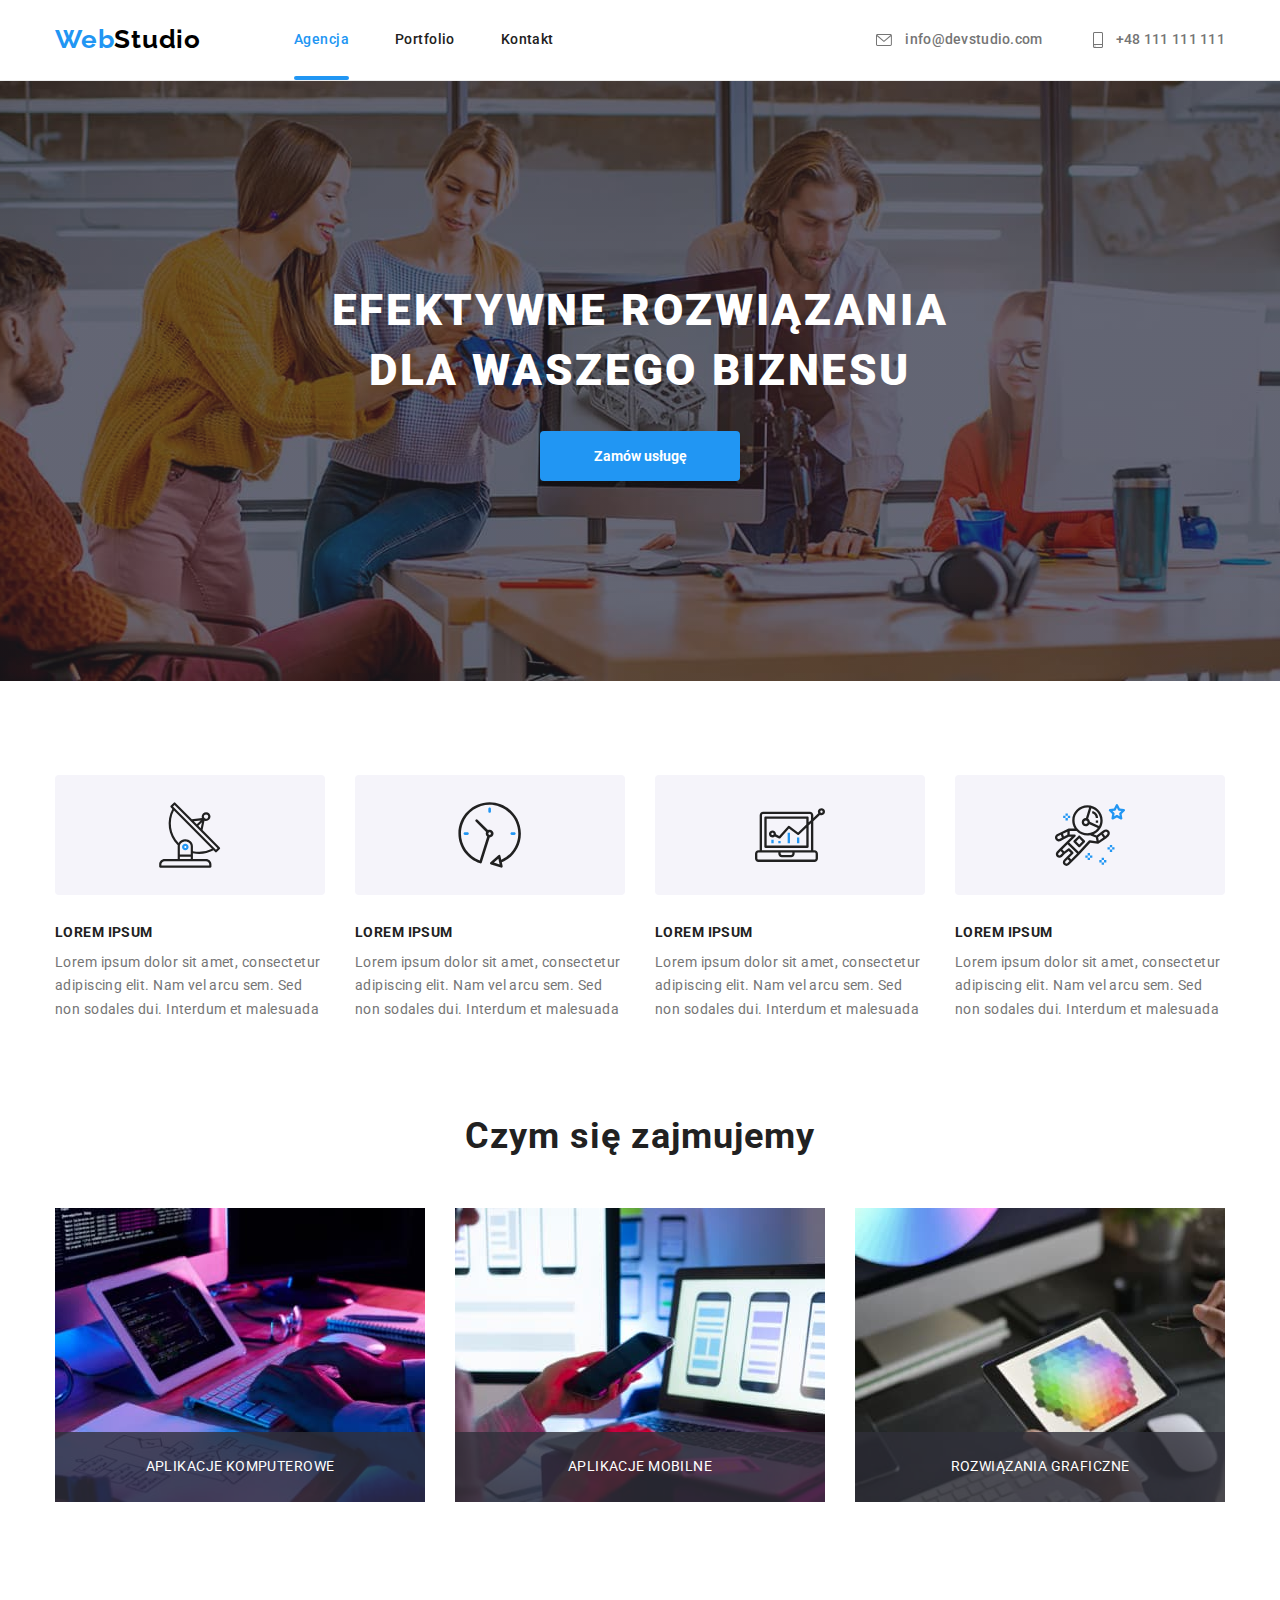
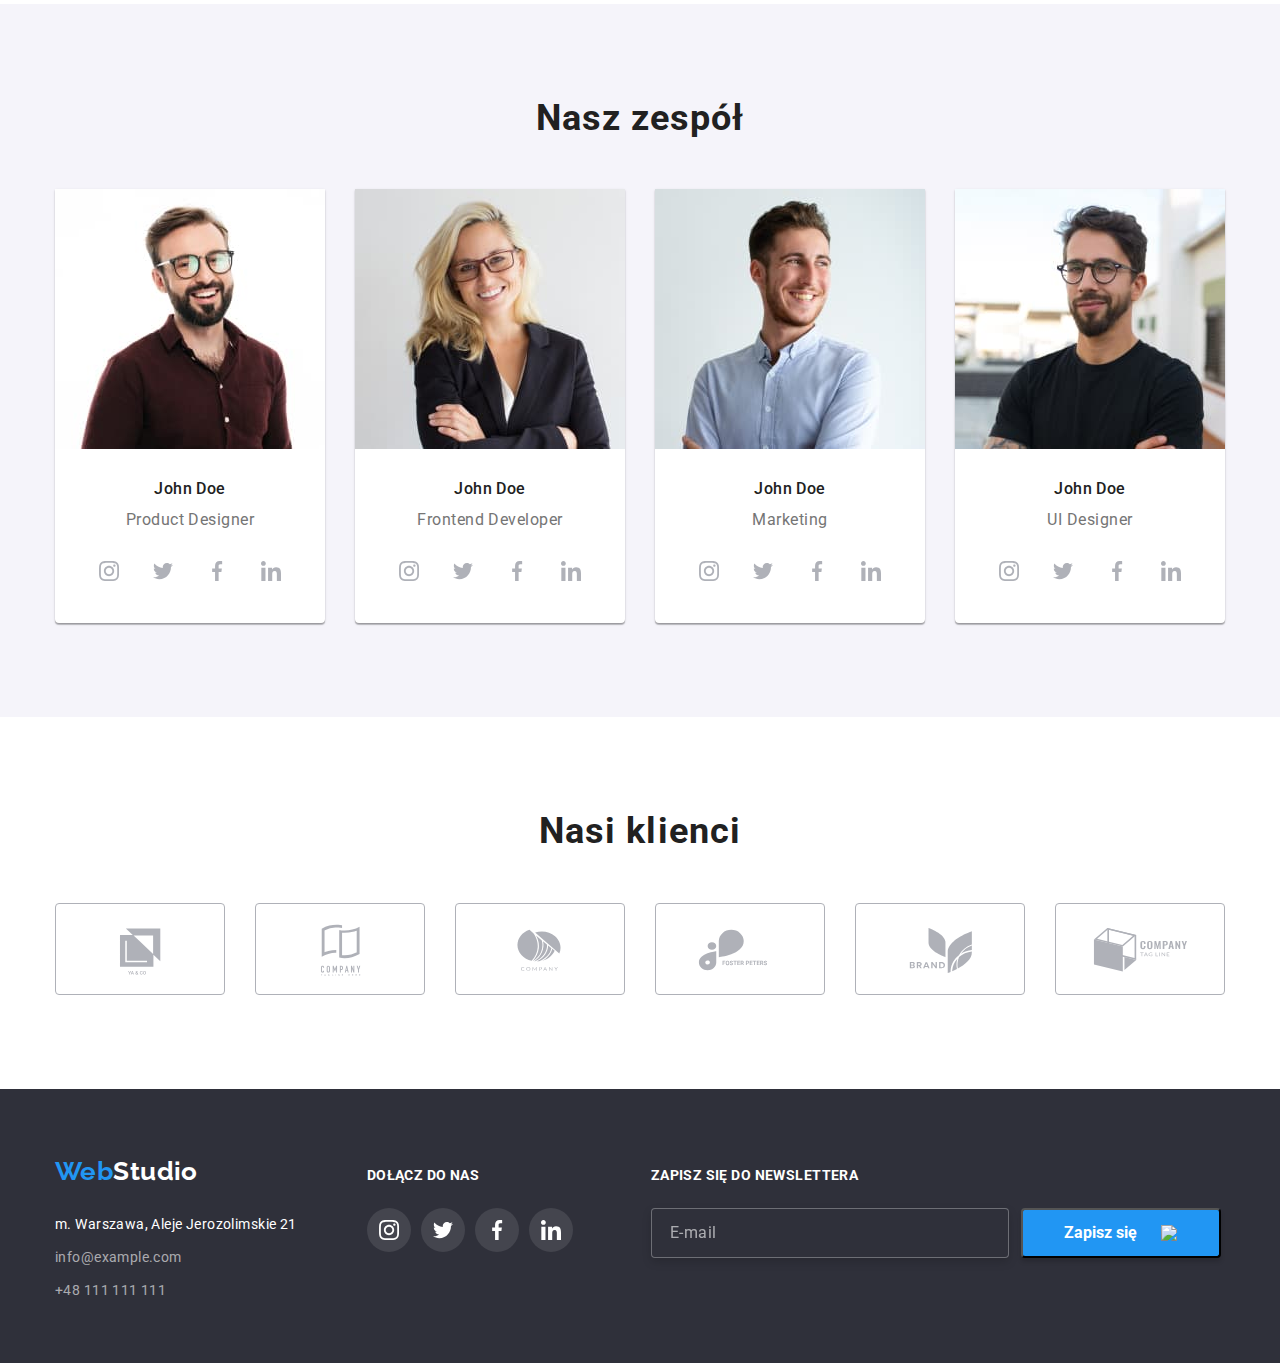
==== index.html @ 7f66ee66 "Created modal-form" ====
<!DOCTYPE html>
<html lang="pl">
  <head>
    <meta charset="utf-8" />
    <title>WebStudio</title>
    <link rel="stylesheet" href="css/modern-normalize.min.css" />
    <link rel="preconnect" href="https://fonts.googleapis.com" />
    <link rel="preconnect" href="https://fonts.gstatic.com" crossorigin />
    <link
      href="https://fonts.googleapis.com/css2?family=Raleway:wght@700&family=Roboto:wght@400;500;700;900&display=swap"
      rel="stylesheet"
    />
    <link rel="stylesheet" href="./css/styles.css" />
  </head>
  <body>
    <header class="header">
      <div class="container head">
        <a class="logo" href="index.html" title="Strona główna"
          ><span class="logo-color">Web</span>Studio</a
        >
        <nav class="nav">
          <ul class="nav-list list">
            <li>
              <a class="nav-link active" href="index.html">Agencja</a>
            </li>
            <li>
              <a class="nav-link" href="portfolio.html">Portfolio</a>
            </li>
            <li>
              <a class="nav-link" href="#">Kontakt</a>
            </li>
          </ul>
        </nav>
        <ul class="contact-list list">
          <li>
            <a class="contact-link" href="mailto:info@devstudio.com"
              ><svg class="nav-icon" width="16" height="12">
                <use href="./images/icons.svg#icon-envelope"></use>
              </svg>
              info@devstudio.com</a
            >
          </li>
          <li>
            <a class="contact-link" href="tel:48111111111">
              <svg class="nav-icon" width="10" height="16">
                <use href="./images/icons.svg#icon-smartphone"></use>
              </svg>
              +48 111 111 111
            </a>
          </li>
        </ul>
      </div>
    </header>
    <main>
      <section class="section top-background">
        <div class="container ">
          <h1 class="top-title">EFEKTYWNE ROZWIĄZANIA DLA WASZEGO BIZNESU</h1>
          <button type="button" class="top-button" data-modal-open>Zamów usługę</button>
        </div>
      </section>
      <section class="section content-list">
        <div class="container">
          <ul class="box list">
            <li>
              <div class="advantage-box">
                <svg class="adventage-icon" width="65.32" height="70">
                  <use href="./images/icons.svg#icon-antenne"></use>
                </svg>
              </div>
              <h3 class="content-title">lorem ipsum</h3>
              <p class="content-text">
                Lorem ipsum dolor sit amet, consectetur adipiscing elit. Nam vel
                arcu sem. Sed non sodales dui. Interdum et malesuada
              </p>
            </li>
            <li>
              <div class="advantage-box">
                <svg class="adventage-icon" width="65.32" height="70">
                  <use href="./images/icons.svg#icon-clock"></use>
                </svg>
              </div>
              <h3 class="content-title">lorem ipsum</h3>
              <p class="content-text">
                Lorem ipsum dolor sit amet, consectetur adipiscing elit. Nam vel
                arcu sem. Sed non sodales dui. Interdum et malesuada
              </p>
            </li>
            <li>
              <div class="advantage-box">
                <svg class="advantage-icon" width="70" height="70">
                  <use href="./images/icons.svg#icon-diagram"></use>
                </svg>
              </div>
              <h3 class="content-title">lorem ipsum</h3>
              <p class="content-text">
                Lorem ipsum dolor sit amet, consectetur adipiscing elit. Nam vel
                arcu sem. Sed non sodales dui. Interdum et malesuada
              </p>
            </li>
            <li>
              <div class="advantage-box">
                <svg class="advantage-icon" width="70" height="70">
                  <use href="./images/icons.svg#icon-astronout1"></use>
                </svg>
              </div>
              <h3 class="content-title">lorem ipsum</h3>
              <p class="content-text">
                Lorem ipsum dolor sit amet, consectetur adipiscing elit. Nam vel
                arcu sem. Sed non sodales dui. Interdum et malesuada
              </p>
            </li>
          </ul>
        </div>
      </section>
      <section class="section job">
        <div class="container">
          <h2 class="secondary-title">Czym się zajmujemy</h2>
          <ul class="job-list list">
            <li class="job-item">
              <img
                src="images/keyboard.jpg"
                alt="picture shows hands typing on a keyboard"
                width="370px"
                height="294px"
              />
              <p class="job-caption">aplikacje komputerowe</p>
            <li class="job-item">
              <img
                src="images/notebook.jpg"
                alt="picture shows hand holding a mobile phone over laptop keyborad"
                width="370px"
                height="294px"
              />
              <p class="job-caption">aplikacje mobilne</p>
            </li>
            <li class="job-item">
              <img
                src="images/tablet.jpg"
                alt="hand holding a tablet over computer keyboard"
                width="370px"
                height="294px"
              />
              <p class="job-caption">rozwiązania graficzne</p>
            </li>
          </ul>
        </div>
      </section>
      <section class="section team-background">
        <div class="container">
          <h2 class="secondary-title">Nasz zespół</h2>
          <ul class="team-list list">
            <li class="team-card">
              <figure>
                <img
                  class="team-img"
                  src="images/product-designer.jpg"
                  alt="man in red shirt with glasses"
                  width="270px"
                  height="260px"
                />
                <figcaption>
                  <h3 class="team-title">John Doe</h3>
                  <span class="team-text">Product Designer</span>
                </figcaption>
              </figure>
              <div class="social-box">
                <ul class="social-media list">
                  <li>
                    <a href="#" class="social-icon-link">
                      <svg class="icon" width="20" height="20">
                        
                        <use href="./images/icons.svg#icon-instagram"></use>
                      </svg>
                    </a>
                  </li>
                  <li>
                    <a href="#" class="social-icon-link">
                      <svg class="icon" width="20" height="20">
                        <use href="./images/icons.svg#icon-twitter"></use>
                      </svg>
                    </a>
                  </li>
                  <li>
                    <a href="#" class="social-icon-link">
                      <svg class="icon" width="20" height="20">
                        <use href="./images/icons.svg#icon-facebook"></use>
                      </svg>
                    </a>
                  </li>
                  <li>
                    <a href="#" class="social-icon-link">
                      <svg class="icon border" width="20" height="20">
                        <use href="./images/icons.svg#icon-linkedin"></use>
                      </svg>
                    </a>
                  </li>
                </ul>
              </div>
            </li>
            <li class="team-card">
              <figure>
                <img
                  class="team-img"
                  src="images/frontened-developer.jpg"
                  alt="woman with long blond hair with glasses"
                  width="270px"
                  height="260px"
                />
                <figcaption>
                  <h3 class="team-title">John Doe</h3>
                  <span class="team-text">Frontend Developer</span>
                </figcaption>
              </figure>
              <div class="social-box">
                <ul class="social-media list">
                  <li>
                    <a href="#" class="social-icon-link">
                      <svg class="icon" width="20" height="20">
                        <use href="./images/icons.svg#icon-instagram"></use>
                      </svg>
                    </a>
                  </li>
                  <li>
                    <a href="#" class="social-icon-link">
                      <svg class="icon" width="20" height="20">
                        <use href="./images/icons.svg#icon-twitter"></use>
                      </svg>
                    </a>
                  </li>
                  <li>
                    <a href="#" class="social-icon-link">
                      <svg class="icon" width="20" height="20">
                        <use href="./images/icons.svg#icon-facebook"></use>
                      </svg>
                    </a>
                  </li>
                  <li>
                    <a href="#" class="social-icon-link">
                      <svg class="icon border" width="20" height="20">
                        <use href="./images/icons.svg#icon-linkedin"></use>
                      </svg>
                    </a>
                  </li>
                </ul>
              </div>
            </li>
            <li class="team-card">
              <figure>
                <img
                  class="team-img"
                  src="images/marketing-specialist.jpg"
                  alt="man in blue shirt with short brown hair"
                  width="270px"
                  height="260px"
                />
                <figcaption>
                  <h3 class="team-title">John Doe</h3>
                  <span class="team-text">Marketing</span>
                </figcaption>
              </figure>
              <div class="social-box">
                <ul class="social-media list">
                  <li>
                    <a href="#" class="social-icon-link">
                      <svg class="icon" width="20" height="20">
                        <use href="./images/icons.svg#icon-instagram"></use>
                      </svg>
                    </a>
                  </li>
                  <li>
                    <a href="#" class="social-icon-link">
                      <svg class="icon" width="20" height="20">
                        <use href="./images/icons.svg#icon-twitter"></use>
                      </svg>
                    </a>
                  </li>
                  <li>
                    <a href="#" class="social-icon-link">
                      <svg class="icon" width="20" height="20">
                        <use href="./images/icons.svg#icon-facebook"></use>
                      </svg>
                    </a>
                  </li>
                  <li>
                    <a href="#" class="social-icon-link">
                      <svg class="icon border" width="20" height="20">
                        <use href="./images/icons.svg#icon-linkedin"></use>
                      </svg>
                    </a>
                  </li>
                </ul>
              </div>
            </li>
            <li class="team-card">
              <figure>
                <img
                  class="team-img"
                  src="images/ui-designer.jpg"
                  alt="man in black shirt with glasses"
                  width="270px"
                  height="260px"
                />
                <figcaption>
                  <h3 class="team-title">John Doe</h3>
                  <span class="team-text">UI Designer</span>
                </figcaption>
              </figure>
              <div class="social-box">
                <ul class="social-media list">
                  <li>
                    <a href="#" class="social-icon-link">
                      <svg class="icon" width="20" height="20">
                        <use href="./images/icons.svg#icon-instagram"></use>
                      </svg>
                    </a>
                  </li>
                  <li>
                    <a href="#" class="social-icon-link">
                      <svg class="icon" width="20" height="20">
                        <use href="./images/icons.svg#icon-twitter"></use>
                      </svg>
                    </a>
                  </li>
                  <li>
                    <a href="#" class="social-icon-link">
                      <svg class="icon" width="20" height="20">
                        <use href="./images/icons.svg#icon-facebook"></use>
                      </svg>
                    </a>
                  </li>
                  <li>
                    <a href="#" class="social-icon-link">
                      <svg class="icon" width="20" height="20">
                        <use href="./images/icons.svg#icon-linkedin"></use>
                      </svg>
                    </a>
                  </li>
                </ul>
              </div>
            </li>
          </ul>
        </div>
      </section>
      <section class="section">
        <div class="container">
          <h2 class="secondary-title">Nasi klienci</h2>
          <div class="client list">
              <a href="#" class="client-link">
                <svg class="client-icon" width="106px" height="60">
                  <use href="./images/icons.svg#icon-ya-co"></use>
                </svg>
              </a>
              <a href="#" class="client-link">
                <svg class="client-icon" width="106px" height="60">
                  <use href="./images/icons.svg#icon-tagline-here"></use>
                </svg>
              </a>
              <a href="#" class="client-link">
                <svg class="client-icon" width="106px" height="60">
                  <use href="./images/icons.svg#icon-company"></use>
                </svg>
              </a>
              <a href="#" class="client-link">
                <svg class="client-icon" width="106px" height="60">
                  <use href="./images/icons.svg#icon-foster"></use>
                </svg>
              </a>
              <a href="#" class="client-link">
                <svg class="client-icon" width="106px" height="60">
                  <use href="./images/icons.svg#icon-brand"></use>
                </svg>
              </a>
              <a href="#" class="client-link">
                <svg class="client-icon" width="106px" height="60">
                  <use href="./images/icons.svg#icon-tag-line"></use>
                </svg>
              </a>
        </div>
      </section>
    </main>
    <footer class="footer">
      <div class="container">
        <div class="footer-box">
          <div>
        <a class="logo-footer" href="index.html" title="Strona główna"
          ><span class="logo-color">Web</span>Studio</a>
        <address>
          <ul class="list">
            <li class="footer-item">
              <a class="footer-address">m. Warszawa, Aleje Jerozolimskie 21</a>
            </li>
            <li class="footer-item">
              <a class="address-link" href="mailto:info@example.com">
                info@example.com</a
              >
            </li>
            <li>
              <a class="address-link tel" href="tel:48111111111">+48 111 111 111</a>
            </li>
          </ul>
        </address>
      </div>
          <div class="join-us-box">
          <p class="join-us">Dołącz do nas</p>
          <ul class="footer-icon-list">
            <li>
              <a href="#" class="footer-icon-link">
                <svg class="icon-footer" width="20" height="20">
                  <use href="./images/icons.svg#icon-instagram"></use>
                </svg>
              </a>
            </li>
            <li>
              <a href="#" class="footer-icon-link">
                <svg class="icon-footer" width="20" height="20">
                  <use href="./images/icons.svg#icon-twitter"></use>
                </svg>
              </a>
            </li>
            <li>
              <a href="#" class="footer-icon-link">
                <svg class="icon-footer" width="20" height="20">
                  <use href="./images/icons.svg#icon-facebook"></use>
                </svg>
              </a>
            </li>
            <li>
              <a href="#" class="footer-icon-link">
                <svg class="icon-footer" width="20" height="20">
                  <use href="./images/icons.svg#icon-linkedin"></use>
                </svg>
              </a>
            </li>
          </ul>
          </div>
          <div class="footer-form">
          <p class="join-us">zapisz się do newslettera</p>
        <form class="mail">
          <label>
            <input type="email" name="email" class="mail-input" placeholder="E-mail" />
          </label>
          <button class="mail-btn" type="submit">  
          <span class="mail-btn-name">Zapisz się</span>  
          <img class="sign-in-icon" src="./">
        </button>
        </form>
          </div>
        </div>
    </footer>
    <div class="backdrop is-hidden" data-modal>
      <div class="modal">
        <div class="modal-form">
        <p class="modal-header">Zostaw swoje dane w formularzu poniżej</p>
        <form>
          <label>
            Imie
            <input type="name" name="name" class="modal-input" />
          </label>
          <form>
            <label>
              Telefon
              <input type="tel" name="tel" class="modal-input"/>
            </label>
            <form>
              <label>
                Email
                <input type="email" name="email"class="modal-input" />
              </label>
              <label>
                Komentarz
                <textarea name="comment" rows="5" class="modal-comment" placeholder="Wprowadź tekst"></textarea>
              </label>
              <div class="privacy-box">
            <input type="checkbox" class="policy-checkbox" id="policy-check" required>
            <label class="policy-box" for="policy-check">
             Oświadczam iż akceptuję Regulamin i Politykę Prywatności.
            </label>
              </div>
             <button type="submit" class="modal-submit-btn">Wyślij</button>
            </form>
          </div>
      </div>

            
         
           



        <button type="button" class="btn-close" data-modal-close>
          <svg class="btn-close-icon" width="11" height="11">
            <use href="./images/icons.svg#btn-close-icon"></use>
          </svg>
        </button>
      </div>
    </div>
      <script src="./js/modal.js"></script>
  </body>
</html>
---- css/styles.css ----
/* TAG SELECTORS STYLES */

p,
ul,
h1,
h2,
h3,
ul,
figure {
  margin: 0;
}

ul {
  margin: 0;
  padding: 0;
}

main {
  text-align: center;
}

[tabindex="0"]:focus {
  outline: none;
}

svg {
  vertical-align: middle;
}

/* GENERAL SETTINGS*/

.advantage-box {
  display: flex;
  justify-content: center;
  align-items: center;
  height: 120px;
  width: 270px;
  border-radius: 4px;
  background: var(--brand-background-light);
  margin-bottom: 30px;
}

.container {
  max-width: 1200px;
  width: 100%;
  margin: 0 auto;
  padding: 0 15px;
}

.section {
  padding-top: 94px;
  padding-bottom: 94px;
}

.list {
  list-style: none;
}

/*COMMON*/

:root {
  /* Grid */
  --element-in-row: 3;
  /* Font */
  --main-font: "Roboto", sans-serif;
  --secondary-font: "Raleway", sans-serif;
  /* Text colors */
  --brand-color-black: #212121;
  --brand-color-grey: #757575;
  --brand-color-white: #fff;
  --brand-color-blue: #2196f3;
  /* Background colors */
  --brand-background-light: #f5f4fa;
  --brand-background-dark: #2f303a;
  --brand-background-white: var(--brand-color-white);
  --photo-backround-white: #eeeeee;
  /* Icon background colors */
  --icon-background-color-light-grey: #afb1b8;
}

/* BODY-COMMON */

body {
  font-family: var(--main-font);
  color: var(--brand-color-black);
  line-height: 1.71;
  letter-spacing: 0.03em;
  font-size: 14px;
}

/* HEADER-COMMON */

.header {
  color: var(--brand-background-white);
  padding: 24px 0 25px;
  border-bottom: 1px solid #ececec;
  display: flex;
  align-items: center;
  margin: auto;
}

.head {
  display: flex;
  align-items: center;
}

.logo {
  font-family: var(--secondary-font);
  font-weight: 700;
  font-size: 26px;
  line-height: 1.2;
  letter-spacing: 0.03em;
  text-decoration: none;
  color: #000;
  margin-right: 93px;
}

.logo-color {
  color: var(--brand-color-blue);
}

.nav-list {
  gap: 46px;
  justify-content: space-between;
}

.nav-list,
.contact-list {
  display: flex;
}

.nav-link {
  font-family: var(--main-font);
  color: var(--brand-color-black);
  text-decoration: none;
  font-size: 14px;
  font-weight: 500;
  line-height: 1.14;
  position: relative;

  transition: color 250ms cubic-bezier(0.4, 0, 0.2, 1);
  position: relative;
}

.nav-link:is(:hover, :focus, ) {
  color: var(--brand-color-blue);
}

.contact-list {
  margin-left: auto;
  gap: 50px;
  align-items: center;
}

.contact-link {
  font-family: var(--main-font);
  color: var(--brand-color-grey);
  font-size: 14px;
  line-height: 1.14;
  font-weight: 500;
  letter-spacing: 0.02em;
  text-decoration: none;
  align-items: center;

  transition: color 250ms cubic-bezier(0.4, 0, 0.2, 1);
}

.contact-link:is(:hover, :focus, ) {
  color: var(--brand-color-blue);
}

.nav-icon {
  background-color: var(--brand-color-white);
  fill: var(--brand-color-grey);
  margin-right: 10px;

  transition: fill 250ms cubic-bezier(0.4, 0, 0.2, 1),
    background-color 250ms cubic-bezier(0.4, 0, 0.2, 1);
}

.nav-icon:is(:hover, :focus, ) {
  color: var(--brand-color-blue);
  fill: currentColor;
}

.contact-link:is(:hover, :focus, ) > svg {
  fill: var(--brand-color-blue);
}

.nav-link.active::after {
  content: "";
  position: absolute;
  display: block;
  width: 100%;
  height: 4px;
  fill: solid var(--brand-color-blue);
  border-radius: 2px;
  top: 45px;
  background-color: var(--brand-color-blue);
  color: var(--brand-color-blue);
}

.nav-link.active {
  color: var(--brand-color-blue);
}

/*INDEX.HTML*/

/* Section main*/

.box {
  display: flex;
  justify-content: space-between;
}

.top-background {
  background-color: var(--brand-background-dark);
  background-image: linear-gradient(
      to right,
      rgba(47, 48, 58, 0.4),
      rgba(47, 48, 58, 0.4)
    ),
    url(../images/background.jpg);
  background-repeat: no-repeat;
  background-position: center;
  padding-top: 200px;
  padding-bottom: 200px;
  margin: 0 auto;
}

.top-title {
  width: 696px;
  color: var(--brand-color-white);
  font-weight: 900;
  font-size: 44px;
  letter-spacing: 0.06em;
  text-transform: uppercase;
  margin: 0px auto;
  margin-bottom: 30px;
  line-height: 1.3636;
}

.top-button {
  display: block;
  color: var(--brand-color-white);
  background-color: var(--brand-color-blue);
  box-shadow: 0px 4px 4px rgba(0, 0, 0, 0.15);
  font-weight: 700;
  line-height: 1.9;
  width: 200px;
  height: 50px;
  border-radius: 4px;
  cursor: pointer;
  border: none;
  padding: 0;
  margin: 0 auto;
  margin-top: 30px;

  transition: color 250ms cubic-bezier(0.4, 0, 0.2, 1),
    background-color 250ms cubic-bezier(0.4, 0, 0.2, 1),
    box-shadow 250ms cubic-bezier(0.4, 0, 0.2, 1);
}

.top-button:is(:hover, :focus) {
  color: var(--brand-color-blue);
  background-color: var(--brand-color-white);
}

.secondary-title {
  color: var(--brand-color-black);
  font-weight: 700;
  font-size: 36px;
  line-height: 1.16;
  text-align: center;
  letter-spacing: 0.03em;
  margin-bottom: 50px;
}

/* Section content list*/

.content-title {
  font-weight: 700;
  font-size: 14px;
  line-height: 1.1;
  text-transform: uppercase;
  margin-bottom: 10px;
}

.content-text {
  font-size: 14px;
  line-height: 1.7;
  color: var(--brand-color-grey);
  width: 270px;
  margin-right: 30px;
}

.content-list {
  text-align: start;
  gap: 30px;
  flex-wrap: wrap;
}

.job {
  padding-top: 0;
}

.job-list {
  display: flex;
  justify-content: space-between;
  column-gap: 30px;
}

.job-item {
  display: block;
  column-gap: 30px;
  position: relative;
}

.job-caption {
  position: absolute;
  display: block;
  text-align: center;
  color: var(--brand-color-white);
  background-color: rgba(47, 48, 58, 0.8);
  line-height: 1.14;
  width: 100%;
  padding: 27px;
  top: 224px;
  text-transform: uppercase;
}

/* Section team */

.team-background {
  background-color: var(--brand-background-light);
}

.team-card {
  background-color: var(--brand-color-white);
  box-shadow: 0px 1px 3px rgba(0, 0, 0, 0.12), 0px 1px 1px rgba(0, 0, 0, 0.14),
    0px 2px 1px rgba(0, 0, 0, 0.2);
  border-radius: 0px 0px 4px 4px;
}

.team-title {
  color: var(--brand-color-black);
  font-weight: 500;
  line-height: 1.2;
  letter-spacing: 0.03em;
  padding-top: 30px;
  padding-bottom: 10px;
}

.team-text {
  color: var(--brand-color-grey);
  line-height: 1.2;
  letter-spacing: 0.03em;
  font-size: 16px;
  line-height: 19px;
}

.team-img {
  display: block;
  max-width: 100%;
  height: auto;
}

.team-list {
  display: flex;
  justify-content: space-between;
  text-align: center;
}

/*Social Icons Container */

.social-box {
  padding: 16px 32px 30px 32px;
}

.social-media {
  display: flex;
  justify-content: center;
  column-gap: 10px;
}

.social-icon-link {
  border-radius: 50%;
  width: 44px;
  height: 44px;
  align-items: center;
  justify-content: center;
  display: flex;

  transition: background-color 250ms cubic-bezier(0.4, 0, 0.2, 1);
}

.icon {
  fill: var(--icon-background-color-light-grey);
}

.social-icon-link:hover,
.social-icon-link:focus {
  background-color: var(--brand-color-blue);
}

.social-icon-link:is(:hover, :focus) > svg {
  fill: var(--brand-color-white);
}

/*Section Our Clients*/

.client {
  display: flex;
  justify-content: center;
  column-gap: 30px;
}

.client-icon {
  fill: var(--icon-background-color-light-grey);
  background-color: var(--brand-color-white);

  transition: fill 250ms cubic-bezier(0.4, 0, 0.2, 1);
}

.client-link {
  border-radius: 4px;
  border: 1px solid var(--icon-background-color-light-grey);
  width: 170px;
  height: 92px;
  padding-top: 17.71px;
  padding-right: 32px;
  padding-bottom: 14.25px;
  padding-left: 32px;

  transition: border-color 250ms cubic-bezier(0.4, 0, 0.2, 1);
}

.client-link:hover,
.client-link:focus {
  border-color: var(--brand-color-blue);
}

.client-icon:hover,
.client-icon:focus {
  fill: var(--brand-color-blue);
}

.client-link:is(:hover, :focus) > svg {
  fill: var(--brand-color-blue);
}

/* PORTFOLIO.HTML*/

/*GRID*/

.grid {
  align-items: center;
  gap: 30px;
  flex-wrap: wrap;
  display: flex;
}

.grid-item {
  flex-basis: calc(100%- (var(--element-in-row)-1 * var(--gap))) /
    var(--element-in-row);

  transition: color 250ms cubic-bezier(0.4, 0, 0.2, 1);
}

.grid-item:hover,
.grid-item:focus {
  box-shadow: 0px 1px 1px rgba(0, 0, 0, 0.12), 0px 4px 4px rgba(0, 0, 0, 0.06),
    1px 4px 6px rgba(0, 0, 0, 0.16);
}

.filter-button {
  font-family: var(--main-font);
  background-color: var(--brand-background-light);
  color: var(--brand-color-black);
  font-weight: 500;
  font-style: normal;
  font-size: 16px;
  line-height: 1.6;
  letter-spacing: 0.03em;
  cursor: pointer;
  border: none;
  outline: none;
  border-radius: 4px;
  padding: 6px 22px;

  transition: color 250ms cubic-bezier(0.4, 0, 0.2, 1),
    background-color 250ms cubic-bezier(0.4, 0, 0.2, 1),
    box-shadow 250ms cubic-bezier(0.4, 0, 0.2, 1);
}

.filter-button:is(:hover, :focus, ) {
  color: var(--brand-color-white);
  background-color: var(--brand-color-blue);
  box-shadow: 0px 3px 1px rgba(0, 0, 0, 0.1), 0px 1px 2px rgba(0, 0, 0, 0.08),
    0px 2px 2px rgba(0, 0, 0, 0.12);
}

.button-list {
  flex-wrap: wrap;
  display: flex;
  column-gap: 8px;
  justify-content: center;
  padding-bottom: 50px;
}

.photo-title {
  font-family: var(--main-font);
  font-weight: 700;
  font-size: 18px;
  line-height: 2;
  letter-spacing: 0.06em;
}

.photo-description {
  font-family: var(--main-font);
  font-size: 16px;
  line-height: 1.9;
  letter-spacing: 0.03em;
  color: var(--brand-color-grey);
}

.no-gap {
  display: block;
}

.photo-border {
  background-color: var(--brand-background-white);
  border: 1px solid #eeeeee;
  padding-left: 24px;
  padding-right: 24px;
  padding-bottom: 20px;
  padding-top: 20px;
  text-align: start;
}

.card-description {
  margin: 0;
  position: absolute;
  left: 0;
  right: 0;
  top: 0;
  bottom: 0;
  background: rgba(33, 150, 243, 0.9);
  color: var(--brand-color-white);
  padding-top: 49px;
  padding-left: 24px;
  padding-right: 45px;
  padding-bottom: 49px;
  text-align: start;
  font-size: 18px;
  line-height: 1, 55;
  letter-spacing: 0, 03;

  transform: translateY(100%);
  transition: transform 250ms cubic-bezier(0.4, 0, 0.2, 1);
}

.img-container {
  position: relative;
  overflow: hidden;
}

.img-container > img {
  display: block;
  width: 100%;
  height: 100%;
  object-fit: cover;
}

.grid-item:is(:hover, :focus, ) .card-description {
  transform: translateY(0);
  cursor: pointer;
}

/* FOOTER-COMMON*/

.footer {
  background-color: var(--brand-background-dark);
  padding: 60px 0;
  text-align: start;
}

.footer-box {
  display: flex;
  align-items: baseline;
}

.logo-footer {
  font-family: var(--secondary-font);
  color: var(--brand-color-white);
  font-weight: 700;
  font-size: 26px;
  display: inline-block;
  margin-bottom: 20px;
  text-decoration: none;
}

.footer-item {
  padding-bottom: 9px;
}

.address {
  display: flex;
}

.footer-address {
  color: var(--brand-color-white);
  font-style: normal;
  font-size: 14px;
  line-height: 1.7;
  letter-spacing: 0.03em;
}

.footer .address-link {
  color: rgba(255, 255, 255, 0.6);
  text-decoration: none;
  font-style: normal;

  transition: color 250ms cubic-bezier(0.4, 0, 0.2, 1);
}

.footer .address-link:is(:hover, :focus, ) {
  color: var(--brand-color-blue);
}

.tel {
  padding-bottom: 60px;
}

.join-us-box {
  margin-left: 70px;
}

.join-us {
  font-weight: 700;
  line-height: 1.7;
  color: var(--brand-color-white);
  letter-spacing: 0.03em;
  text-transform: uppercase;
  margin-bottom: 20px;
}

.footer-icon-list {
  display: flex;
  list-style: none;
  column-gap: 10px;
}

.icon-footer {
  fill: var(--brand-color-white);
}

.footer-icon-link {
  border-radius: 50%;
  width: 44px;
  height: 44px;
  justify-content: center;
  align-items: center;
  display: flex;
  background: rgba(255, 255, 255, 0.1);

  transition: background-color 250ms cubic-bezier(0.4, 0, 0.2, 1);
}

.footer-icon-link:hover,
.footer-icon-link:focus {
  background-color: var(--brand-color-blue);
}
.header .container {
  align-items: center;
}

.footer-form {
  margin-left: 78px;
}

.mail-input {
  width: 358px;
  height: 50px;
  border: 1px solid rgba(255, 255, 255, 0.3);
  filter: drop-shadow(0px 4px 4px rgba(0, 0, 0, 0.15));
  border-radius: 4px;
  background-color: var(--brand-background-dark);
}

.mail-input::placeholder {
  margin-left: 16px;
  padding-left: 16px;
  font-weight: 400;
  font-size: 16px;
  line-height: 1.25;
  letter-spacing: 0.03em;

  color: rgba(255, 255, 255, 0.6);
}

.mail-btn {
  width: 200px;
  height: 50px;
  margin-left: 12px;
  background-color: var(--brand-color-blue);
  box-shadow: 0px 4px 4px rgba(0, 0, 0, 0.15);
  border-radius: 4px;
  display: flex;
  justify-content: center;
  align-items: center;
  position: relative;
}

.mail-btn-name {
  font-weight: 700;
  font-size: 16px;
  line-height: 1.87;
  color: var(--brand-background-white);
}

.mail {
  display: flex;
}

.sign-in-icon {
  margin-left: 24px;
}

/*MODAL*/

.backdrop {
  position: fixed;
  right: 0px;
  bottom: 0px;
  left: 0px;
  top: 0px;
  background: rgba(0, 0, 0, 0.2);
  transition: opacity 250ms cubic-bezier(0.4, 0, 0.2, 1), visibility 300ms;
}

.is-hidden {
  pointer-events: none;
  visibility: hidden;
  opacity: 0;
}

.is-hidden .modal {
  transform: translate(-50%, -50%) scale (0) rotate(45 deg);
}

.modal {
  position: absolute;
  top: 50%;
  left: 50%;
  transform: translate(-50%, -50%);
  width: 528px;
  height: 581px;
  background: #ffffff;
  box-shadow: 0px 1px 3px rgba(0, 0, 0, 0.12), 0px 1px 1px rgba(0, 0, 0, 0.14),
    0px 2px 1px rgba(0, 0, 0, 0.2);
  border-radius: 4px;

  transform: translate(-50%, -50%) scale(1) rotate(0);
  transition: transform 250ms cubic-bezier(0.4, 0, 0.2, 1);
}

.btn-close {
  position: absolute;
  top: 8px;
  right: 8px;
  border-radius: 50%;
  cursor: pointer;
  width: 30px;
  height: 30px;
  background-color: var(--brand-color-white);
  border: 1px solid rgba(0, 0, 0, 0.1);
  justify-content: center;
  align-items: center;
}

.btn-close-icon {
  fill: Solid #000000;

  transition: transform 250ms cubic-bezier(0.4, 0, 0.2, 1);
}

.backdrop.is-hidden .modal {
  transform: translate(-50%, -50%) scale(0) rotate(-180deg);
}

/*MODAL FORM*/

.modal-form {
  display: block;
  margin-top: 40px;
  margin-left: 40px;
  margin-right: 40px;
  margin-bottom: 40px;
}

.modal-header {
  font-weight: 700;
  font-size: 20px;
  line-height: 1.15;
  letter-spacing: 0.03em;
  text-align: center;
  color: var(--brand-color-black);
  margin-top: 40px;
  margin-bottom: 12px;
}

.label-name {
  font-weight: 400;
  font-size: 12px;
  line-height: 1.17;
  letter-spacing: 0.01em;
  color: var(--brand-color-grey);
  margin-bottom: 4px;
}

.modal-input {
  width: 448px;
  height: 40px;
  border: 1px solid rgba(33, 33, 33, 0.2);
  border-radius: 4px;
  margin-bottom: 10px;
}

.modal-comment {
  width: 448px;
  height: 120px;
  border: 1px solid rgba(33, 33, 33, 0.2);
  border-radius: 4px;
}

.modal-text-decoration {
  text-decoration: underline;
  color: var(--brand-color-blue);
}

.policy-checkbox {
}

.policy-box {
  font-size: 14px;
  color: var(--brand-color-grey);
  display: flex;
  align-items: center;
  margin-left: 8px;
}

.privacy-box {
  display: flex;
  margin-top: 20px;
  padding-bottom: 0px;
}

.modal-submit-btn {
  display: block;
  width: 200px;
  height: 50px;
  margin-top: 30px;

  font-weight: 700;
  font-size: 16px;
  line-height: 1.9;
  letter-spacing: 0.06em;
  background-color: var(--brand-color-blue);
  color: var(--brand-color-white);
  box-shadow: 0px 4px 4px rgba(0, 0, 0, 0.15);
  border-radius: 4px;
  cursor: pointer;
  border: none;
}
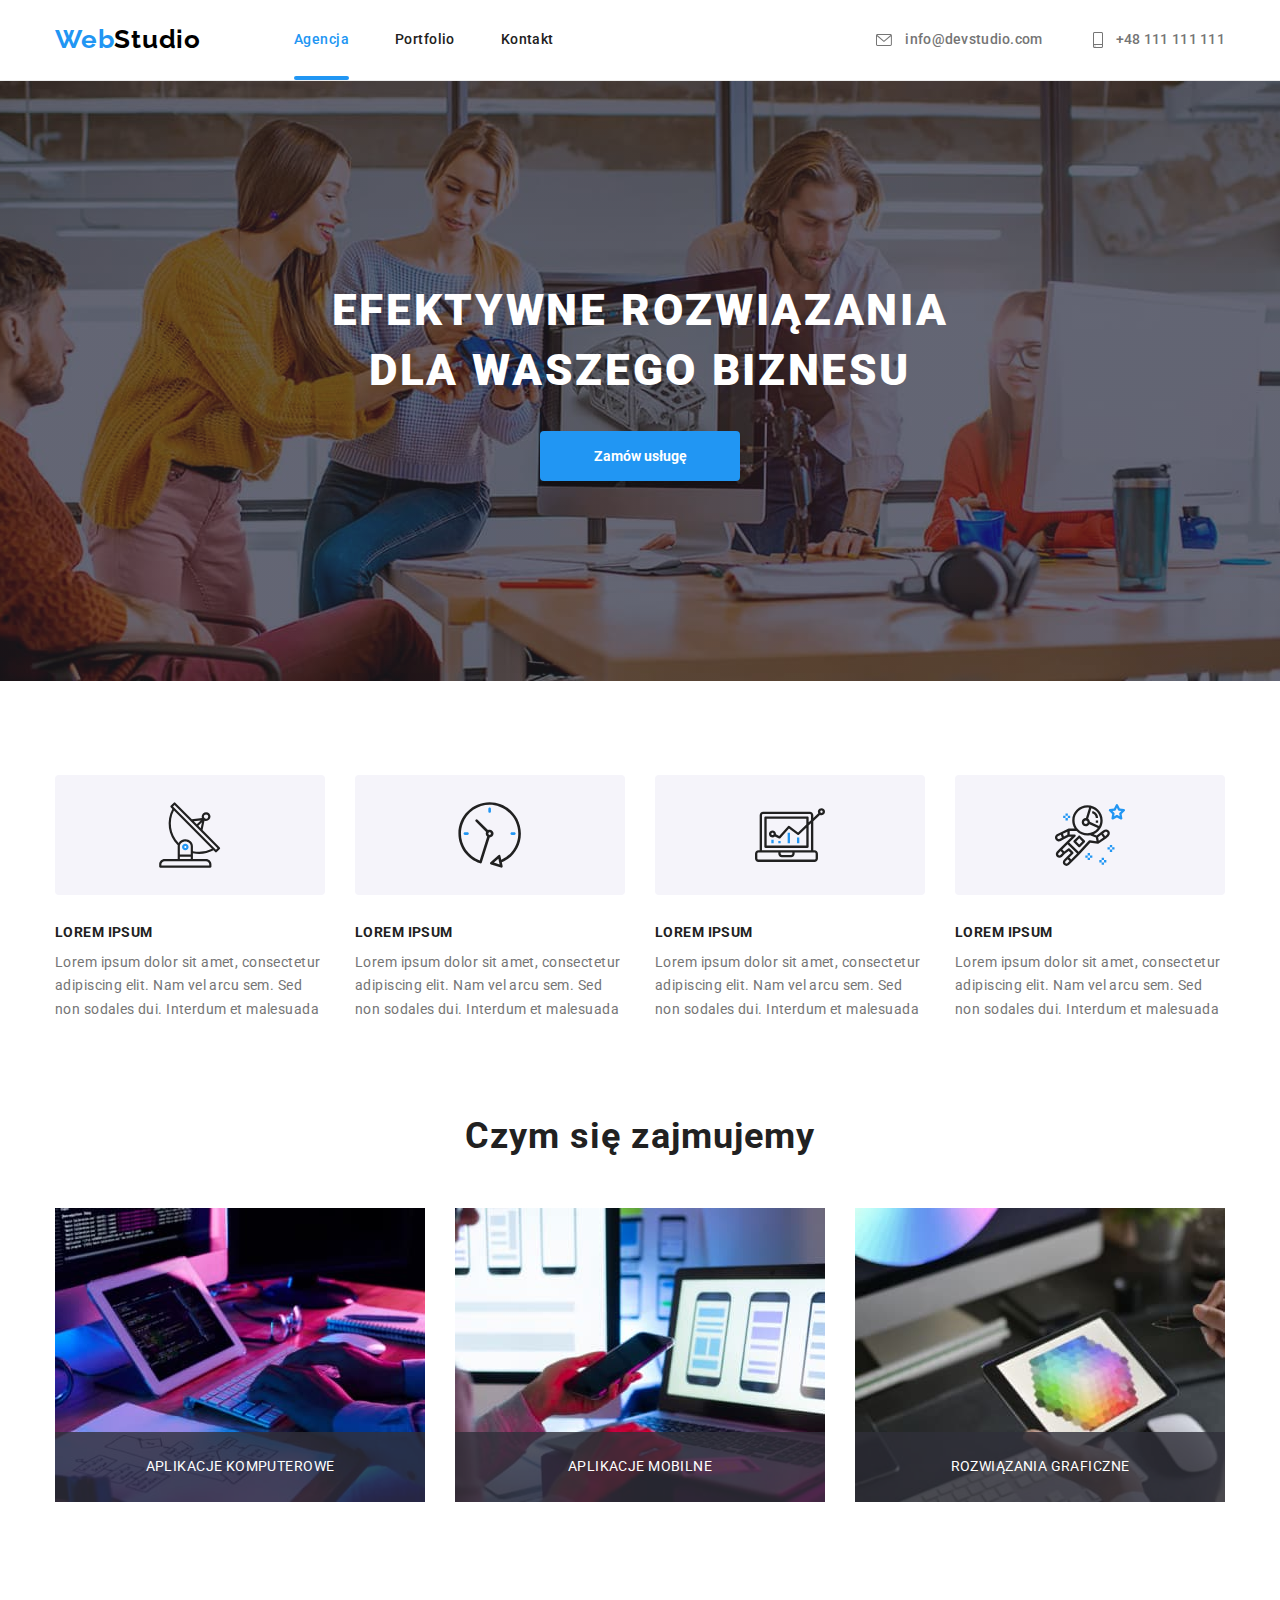
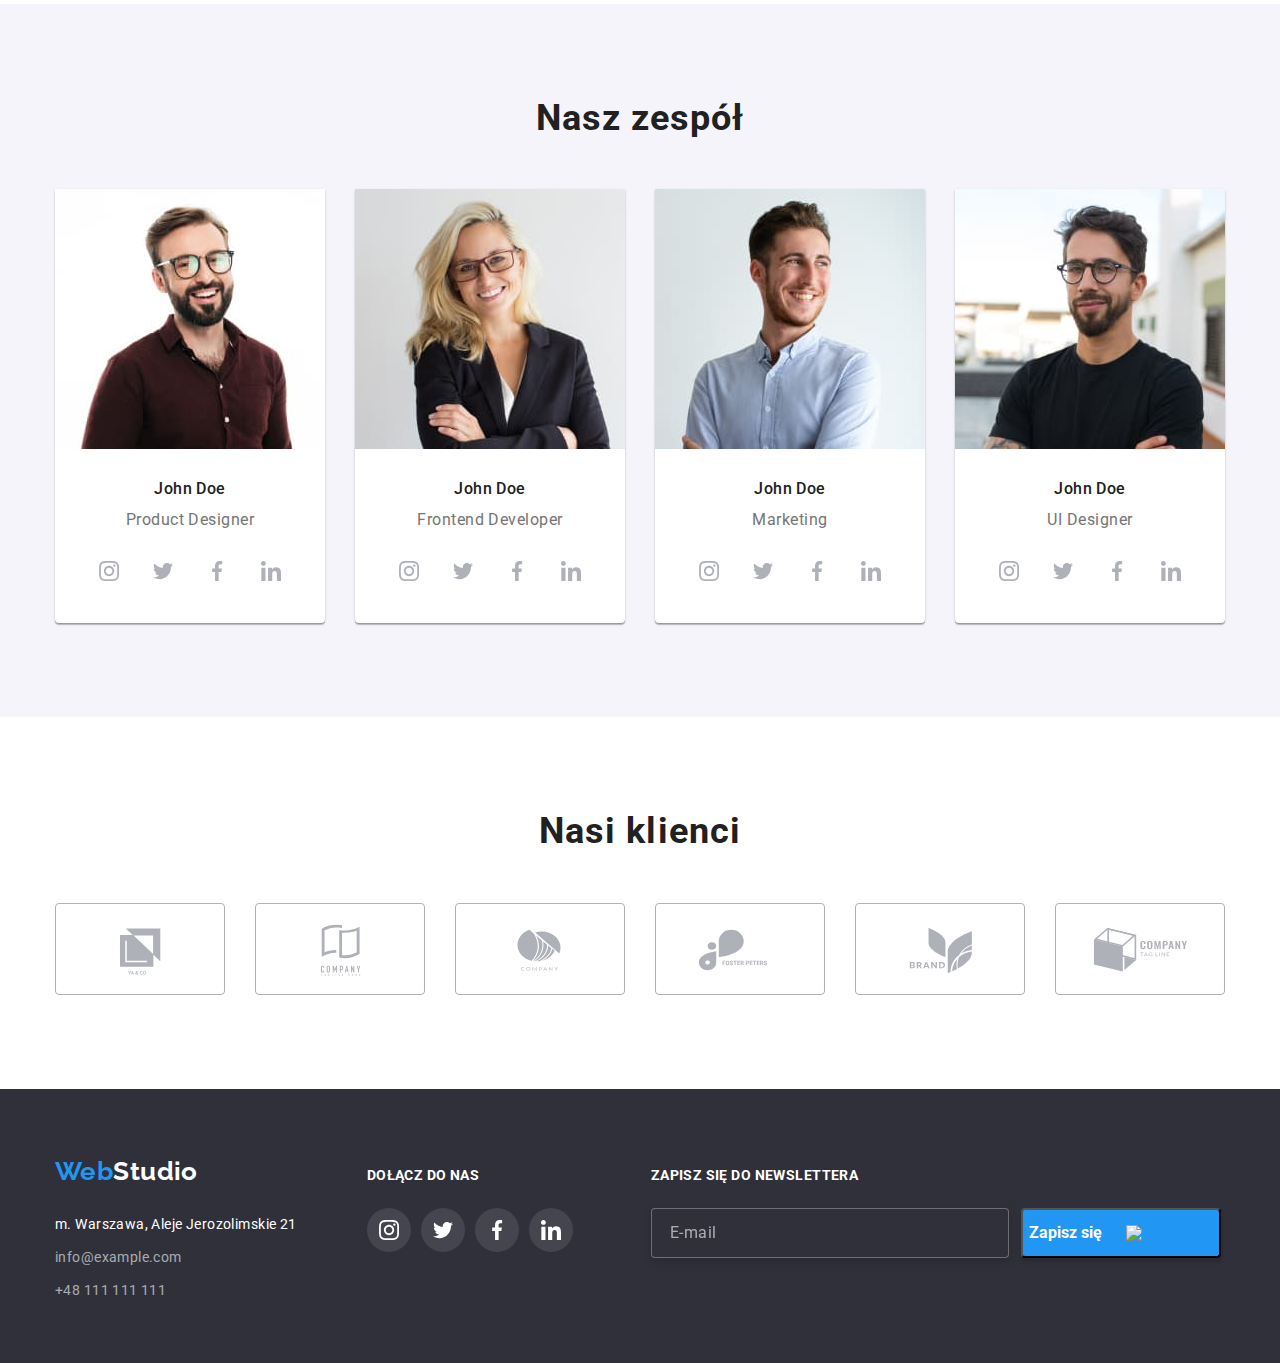
==== commit 065527cb: "Modal-form created" ====
--- a/index.html
+++ b/index.html
@@ -57,6 +57,51 @@
           <h1 class="top-title">EFEKTYWNE ROZWIĄZANIA DLA WASZEGO BIZNESU</h1>
           <button type="button" class="top-button" data-modal-open>Zamów usługę</button>
         </div>
+        <div class="backdrop is-hidden" data-modal>
+          <div class="modal">
+            <button type="button" class="btn-close" data-modal-close>
+              <svg class="btn-close-icon" width="11" height="11">
+                <use href="./images/icons.svg#btn-close-icon"></use>
+              </svg>
+            </button>
+            
+        <p class="modal-header">Zostaw swoje dane w formularzu poniżej</p>
+
+        <form class="modal-form">
+          <label class="label" for="name">Imię</label>
+          <div class="form-container">
+            <input type="text" name="name" id="name" class="modal-input" />
+            <svg class="modal-form-icon" width="12" height="12">
+              <use href="./images/icons.svg#icon-name"></use>
+            </svg>
+          </div>
+          <label class="label" for="tel">Telefon</label>
+          <div class="form-container">
+            <input type="tel" name="tel" id="tel" class="modal-input" />
+          <svg class="modal-form-icon" width="13" height="13">
+          <use href="./images/icons.svg#icon-tel"></use>
+        </svg>
+          </div>
+          <label class="label" for="mail">Email</label>
+          <div class="form-container">
+            <input type="text" name="mail" id="mail" class="modal-input" />
+          <svg class="modal-form-icon" width="15" height="12">
+          <use href="./images/icons.svg#icon-mail"></use>
+        </svg>
+          </div>
+        <label class="label" for="comment">Komentarz</label>
+        <div class="form-container">
+        <textarea name="comment" width="448" height="120" class="modal-comment" placeholder="Wprowadź tekst"></textarea>
+      </div>
+      <div class="privacy-container">
+        <input type="checkbox" class="policy-checkbox" name="text" id="policy-check" required>
+      <label class="policy-box" for="policy-check">Oświadczam iż akceptuję<span><a class="link-decoration" href="" > Regulamin </a></span> i <span><a class="link-decoration" href="">Politykę Prywatności.</a></span></label>
+    </div> 
+<div class="form-btn-container">
+             <button type="submit" class="modal-submit-btn">Wyślij</button>
+            </form>
+          </div>
+        </div>
       </section>
       <section class="section content-list">
         <div class="container">
@@ -447,53 +492,7 @@
           </div>
         </div>
     </footer>
-    <div class="backdrop is-hidden" data-modal>
-      <div class="modal">
-        <div class="modal-form">
-        <p class="modal-header">Zostaw swoje dane w formularzu poniżej</p>
-        <form>
-          <label>
-            Imie
-            <input type="name" name="name" class="modal-input" />
-          </label>
-          <form>
-            <label>
-              Telefon
-              <input type="tel" name="tel" class="modal-input"/>
-            </label>
-            <form>
-              <label>
-                Email
-                <input type="email" name="email"class="modal-input" />
-              </label>
-              <label>
-                Komentarz
-                <textarea name="comment" rows="5" class="modal-comment" placeholder="Wprowadź tekst"></textarea>
-              </label>
-              <div class="privacy-box">
-            <input type="checkbox" class="policy-checkbox" id="policy-check" required>
-            <label class="policy-box" for="policy-check">
-             Oświadczam iż akceptuję Regulamin i Politykę Prywatności.
-            </label>
-              </div>
-             <button type="submit" class="modal-submit-btn">Wyślij</button>
-            </form>
-          </div>
-      </div>
 
-            
-         
-           
-
-
-
-        <button type="button" class="btn-close" data-modal-close>
-          <svg class="btn-close-icon" width="11" height="11">
-            <use href="./images/icons.svg#btn-close-icon"></use>
-          </svg>
-        </button>
-      </div>
-    </div>
       <script src="./js/modal.js"></script>
   </body>
 </html>
--- a/css/styles.css
+++ b/css/styles.css
@@ -707,7 +707,6 @@
   box-shadow: 0px 4px 4px rgba(0, 0, 0, 0.15);
   border-radius: 4px;
   display: flex;
-  justify-content: center;
   align-items: center;
   position: relative;
 }
@@ -792,11 +791,27 @@
 /*MODAL FORM*/
 
 .modal-form {
-  display: block;
-  margin-top: 40px;
   margin-left: 40px;
   margin-right: 40px;
-  margin-bottom: 40px;
+  margin-top: 12px;
+  margin-bottom:40px;
+  text-align: start;
+}
+
+
+.modal-form-icon {
+  position: absolute;
+  top: 14px;
+  left: 14px;
+}
+
+.form-container {
+  position: relative;
+}
+
+.privacy-container {
+  margin-top: 20px;
+  margin-bottom: 30px;
 }
 
 .modal-header {
@@ -807,53 +822,123 @@
   text-align: center;
   color: var(--brand-color-black);
   margin-top: 40px;
-  margin-bottom: 12px;
-}
-
-.label-name {
+}
+
+.label {
   font-weight: 400;
   font-size: 12px;
   line-height: 1.17;
   letter-spacing: 0.01em;
   color: var(--brand-color-grey);
-  margin-bottom: 4px;
+  margin-top: 10px;
 }
 
 .modal-input {
-  width: 448px;
+  width: 100%;
   height: 40px;
   border: 1px solid rgba(33, 33, 33, 0.2);
   border-radius: 4px;
-  margin-bottom: 10px;
-}
+  padding-left: 42px;
+  transition: border 250ms cubic-bezier(0.4,0,0.2,1);;
+}
+
+.modal-input:focus,
+.modal-comment:focus{
+  border: 1px solid #2196f3;
+  outline: none;
+}
+
+.modal-input:focus + .modal-form-icon {
+  fill: var(--brand-color-blue);
+}
+
 
 .modal-comment {
+  line-height: 1.16;
+  font-size:12px;
   width: 448px;
   height: 120px;
   border: 1px solid rgba(33, 33, 33, 0.2);
   border-radius: 4px;
-}
-
-.modal-text-decoration {
-  text-decoration: underline;
-  color: var(--brand-color-blue);
-}
-
-.policy-checkbox {
-}
+  resize: none;
+  transition: border 250ms cubic-bezier(0.4, 0, 0.2, 1);
+  padding-top: 12px;
+  padding-left: 16px;
+}
+
+.modal-comment::placeholder{
+  position: absolute;
+  color: rgba(117, 117, 117, 0.5);
+  font-weight: normal;
+  font-size: 12px;
+  line-height: 1.167;
+  letter-spacing: 0.01em;
+  top: 12px;
+  left: 16px;
+}
+
+/*Check box */
 
 .policy-box {
+
+  font-weight: normal;
   font-size: 14px;
   color: var(--brand-color-grey);
   display: flex;
-  align-items: center;
-  margin-left: 8px;
-}
-
-.privacy-box {
-  display: flex;
-  margin-top: 20px;
-  padding-bottom: 0px;
+  line-height: 1.714;
+  letter-spacing: 0,03em;
+  align-items: center;
+  justify-content: center;
+  
+}
+
+.policy-checkbox {
+  position: absolute;
+  width: 1px;
+  height: 1px;
+  margin: -1px;
+  border: 0px;
+  padding: 0px;
+  clip: rect(0 0 0 0);
+  overflow: hidden;
+  transition-property: border-color, outline;
+  transition-duration: 250ms;
+  transition-timing-function: cubic-bezier(0.4, 0, 0.2, 1);
+}
+
+.policy-box::before{ 
+  display: inline-block;
+  content: "";
+  width: 16px;
+  height: 16px;
+  border: 1px solid #212121;
+  border-radius: 2px;
+  margin-right: 7px;
+}
+
+.policy-checkbox:checked + .policy-box::before {
+  background-color:var(--brand-color-blue);
+  border: none;
+  background-image: url(../images/icons.svg#icon-check);
+  background-repeat: no-repeat;
+  background-position: 50% 50%;
+}
+
+.policy-checkbox:focus + .policy-box::before {
+  border-color: var(--brand-color-blue);
+  outline: 2px solid #2196f3;
+}
+
+
+.link-decoration {
+  color:var(--brand-color-blue);
+  text-decoration: underline;
+
+}
+
+.modal-btn-container{
+display: flex;
+margin-top: 30px;
 }
 
 .modal-submit-btn {
@@ -872,4 +957,6 @@
   border-radius: 4px;
   cursor: pointer;
   border: none;
-}
+  align-items: center;
+  margin: 0 auto;
+}
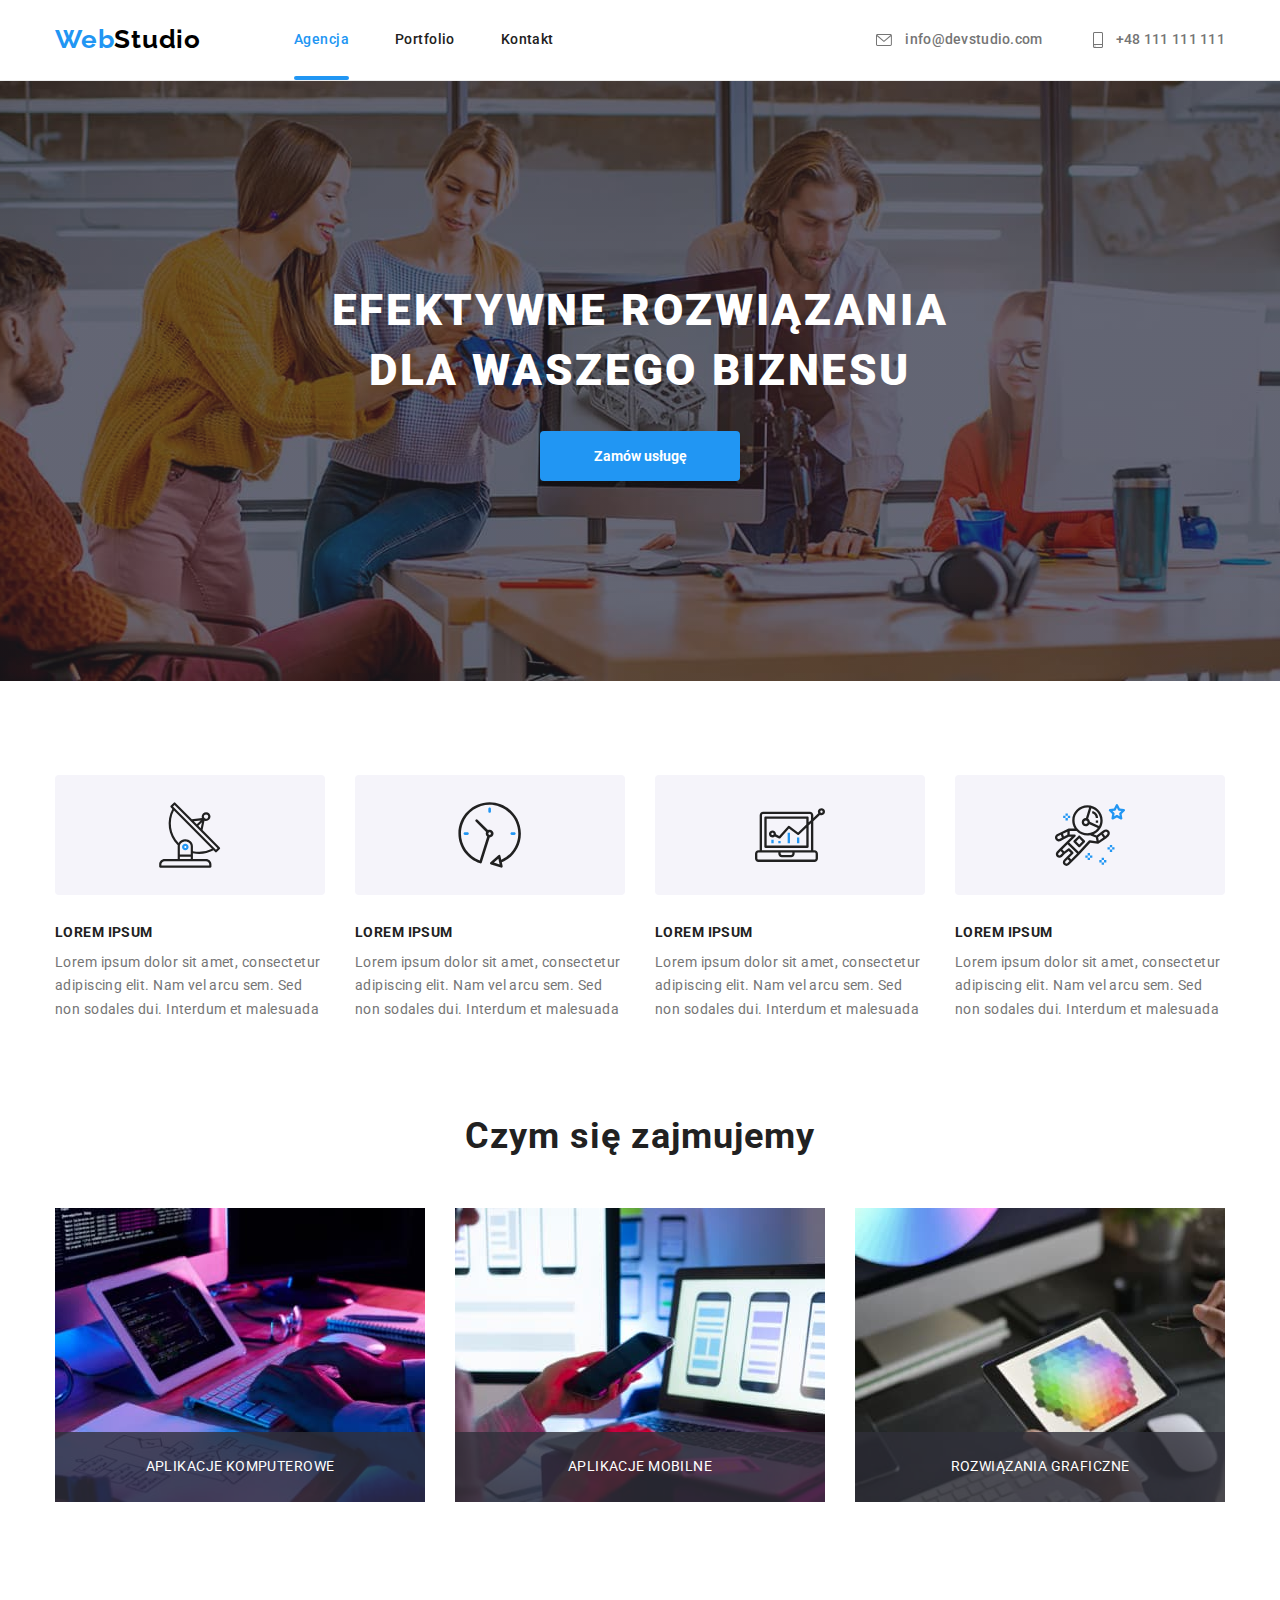
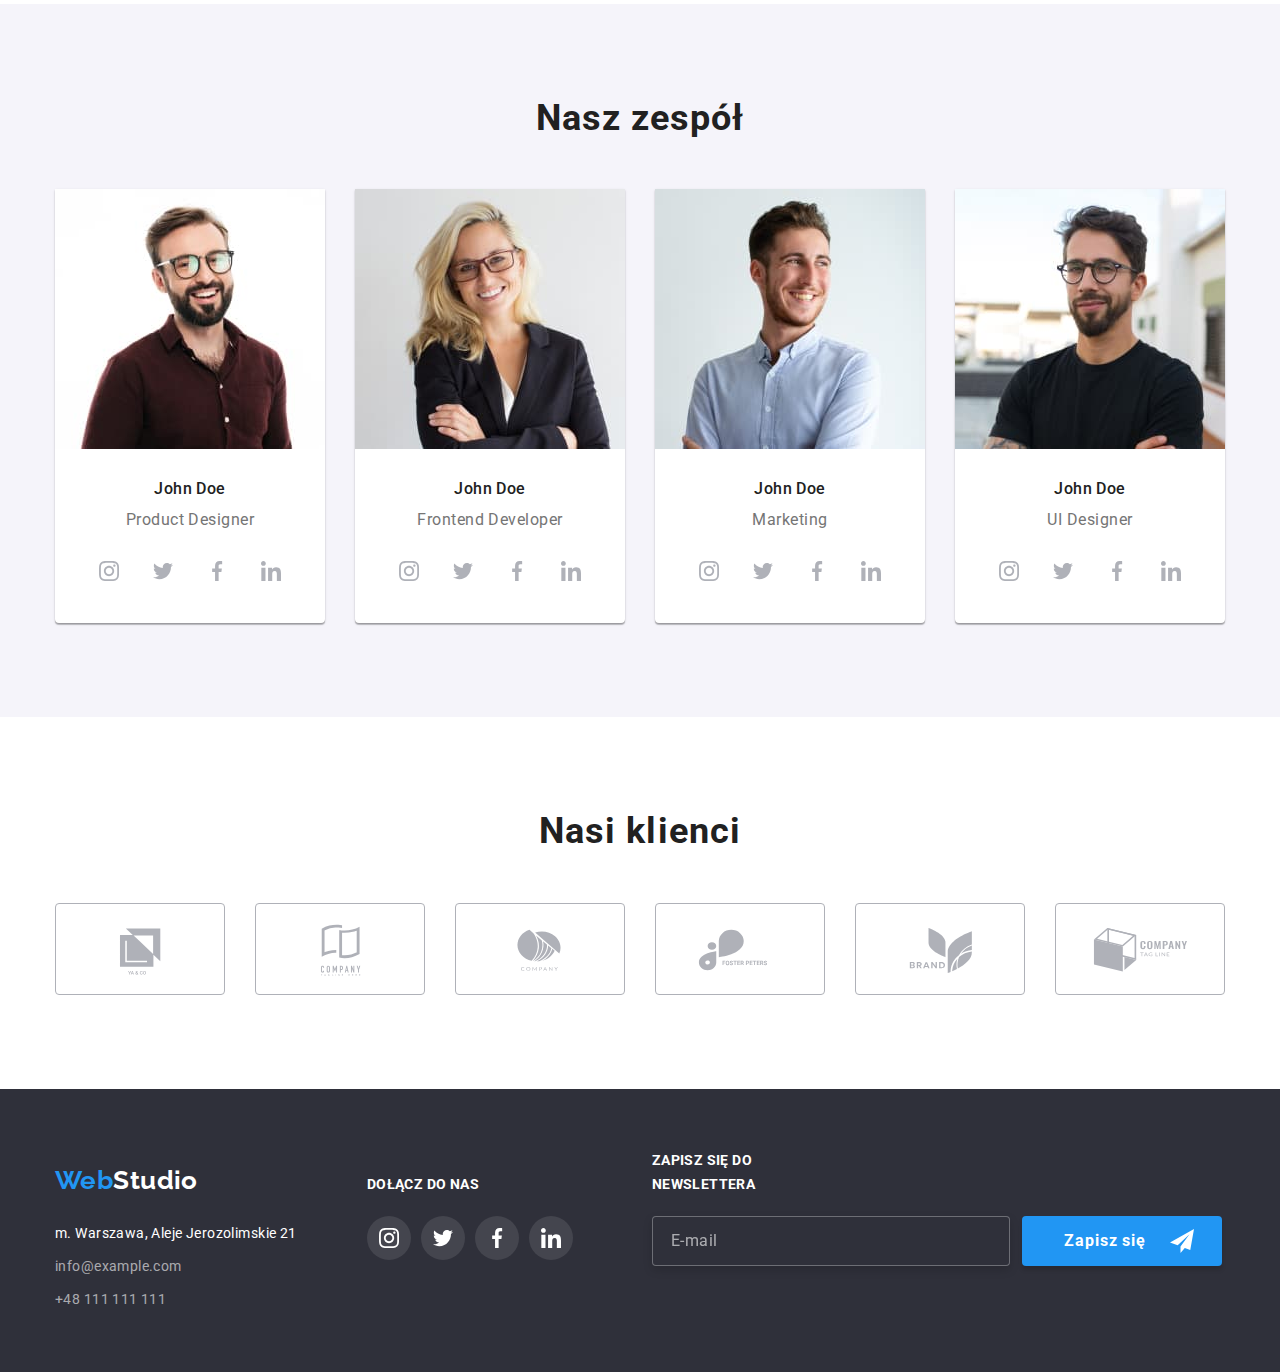
==== commit 4eb9442e: "Created footer form" ====
--- a/index.html
+++ b/index.html
@@ -486,7 +486,7 @@
           </label>
           <button class="mail-btn" type="submit">  
           <span class="mail-btn-name">Zapisz się</span>  
-          <img class="sign-in-icon" src="./">
+          <svg class="btn-newsletter-icon"><use href="./images/icons.svg#icon-send"></use></svg>
         </button>
         </form>
           </div>
--- a/css/styles.css
+++ b/css/styles.css
@@ -581,13 +581,15 @@
 
 .footer {
   background-color: var(--brand-background-dark);
-  padding: 60px 0;
   text-align: start;
+  padding-top: 60px;
+  padding-bottom: 60px;
 }
 
 .footer-box {
   display: flex;
   align-items: baseline;
+  
 }
 
 .logo-footer {
@@ -628,21 +630,22 @@
   color: var(--brand-color-blue);
 }
 
-.tel {
-  padding-bottom: 60px;
-}
 
 .join-us-box {
   margin-left: 70px;
+
 }
 
 .join-us {
+  display: inline-block;
+  width: 207px;
   font-weight: 700;
   line-height: 1.7;
   color: var(--brand-color-white);
   letter-spacing: 0.03em;
   text-transform: uppercase;
   margin-bottom: 20px;
+
 }
 
 .footer-icon-list {
@@ -675,9 +678,6 @@
   align-items: center;
 }
 
-.footer-form {
-  margin-left: 78px;
-}
 
 .mail-input {
   width: 358px;
@@ -709,22 +709,26 @@
   display: flex;
   align-items: center;
   position: relative;
+  border: none;
 }
 
 .mail-btn-name {
+ position: absolute;
   font-weight: 700;
   font-size: 16px;
   line-height: 1.87;
   color: var(--brand-background-white);
+  position: absolute;
+  top: 10px;
+  left: 42px;
+  letter-spacing: 0.06em;
 }
 
 .mail {
   display: flex;
 }
 
-.sign-in-icon {
-  margin-left: 24px;
-}
+
 
 /*MODAL*/
 
@@ -808,6 +812,7 @@
 .form-container {
   position: relative;
 }
+
 
 .privacy-container {
   margin-top: 20px;
@@ -960,3 +965,48 @@
   align-items: center;
   margin: 0 auto;
 }
+
+
+.form-newsletter {
+  display: block;
+  width: 570px;
+  height: 86px;
+  margin-left: 78px;
+  margin-top: 72px;
+  margin-bottom: 94px;
+}
+
+.newsletter-box{
+  display:flex;
+}
+
+.input-newsletter {
+  width: 385px;
+  background-color: transparent;
+  border: 1px solid rgba(255, 255, 255, 0.3);
+  filter: drop-shadow(0px 4px 4px rgba(0, 0, 0, 0.15));
+  border-radius: 4px;
+  height: 50px;
+  margin-right: 12px;
+  padding: 16px;
+  display: inline-block;
+  color: var(--brand-color-white);
+
+  transition: border 250ms cubic-bezier(0.4, 0, 0.2, 1);
+ 
+}
+
+.btn-newsletter-icon {
+  display:block ;
+  fill: var(--brand-color-white);
+  position: absolute;
+  top: 13px;
+  right: 28px;
+  bottom: 13px;
+  width: 24px;
+  height: 24px;
+}
+
+.footer-form {
+  margin-left:78px;
+}